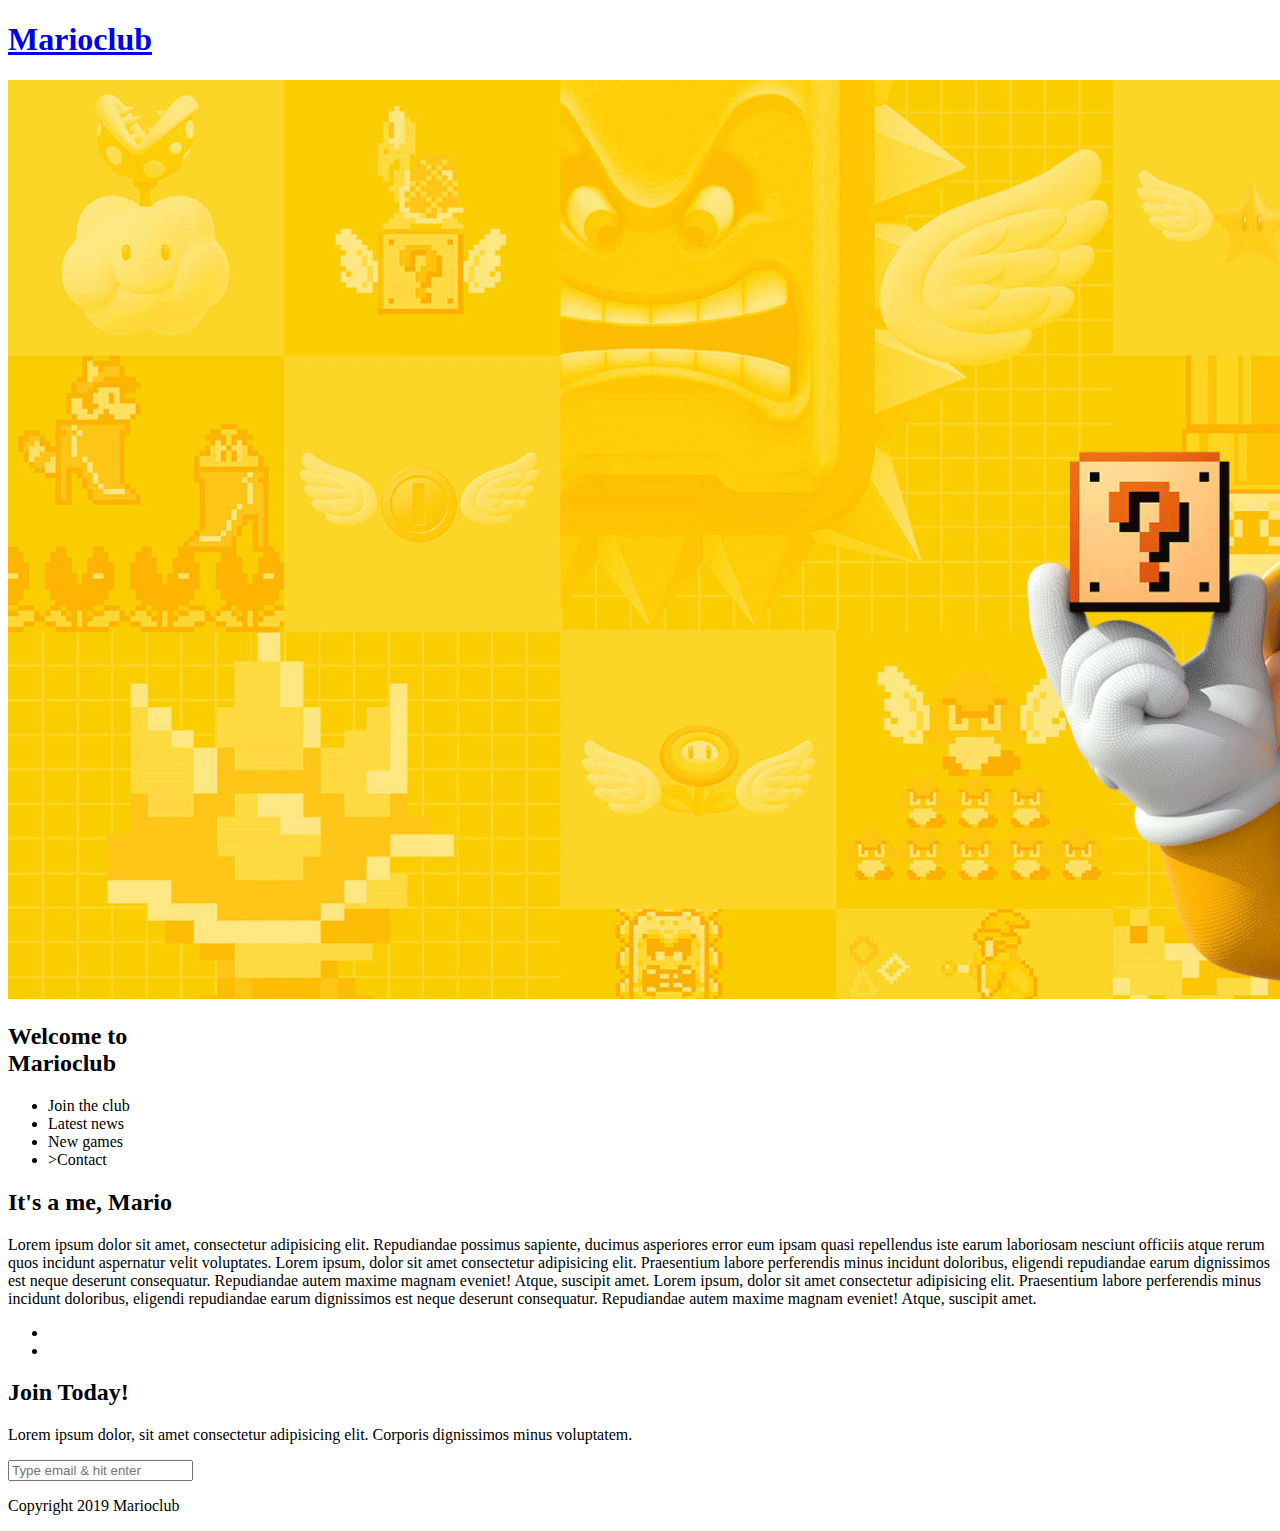
==== index.html @ fbd6867b "first commit" ====
<!DOCTYPE html>
<html lang="en">

<head>
    <meta name="viewport" content="width=device-width, initial-scale=1.0">
    <!--- Write the correct path to the favicon.ico inside the href attribute below --->
    <link rel="shortcut icon" href="img/favicon.ico" type="image/x-icon">

    <!--- Write the correct path to the favicon.ico inside the href attribute below --->
    <link rel="icon" href="img/favicon.ico" type="image/x-icon">

    <!--- Add a link to stylesheet !!!--->

    
    <title>Marioclub</title>
</head>

<body>
    <header>
        <!--- Convert h1 tag into a clickable link that opens the landingpage - index.html --->
        <h1><a href="index.html">Marioclub</a></h1>
    </header>
    <section class="banner">
        <!--- Add a image tag that displays banner.jpg and add an alt attribute with following text "marioclub welcome banner"  --->
        <div class="welcome">
            <img src="img/BANNER.jpg" alt="marioclub welcome banner">
            <h2>Welcome to <br><span>Marioclub</span></h2>
        </div>
    </section>
    <nav class="main-nav">
        <ul>
            <!--- Add a link around the <li>Join the club</li> tag that refers to index.html and inside the link tag add a class attribute named "join" --->
            <li>Join the club</li>
            <!--- Add a link tag around the <li>Lastest news</li> tag that refers to news.html --->
            <li>Latest news</li>
            <!--- Add a link tag around the <li>New games</li> tag that refers to games.html --->
            <li>New games</li>
            <!--- Add a link tag around the <li>Contact</li> tag that refers to contact.html --->
            <li>>Contact</li>
        </ul>
    </nav>
    <main>
        <article>
            <h2>It's a me, Mario</h2>
            <p>Lorem ipsum dolor sit amet, consectetur adipisicing elit. Repudiandae possimus sapiente, ducimus asperiores error eum ipsam quasi repellendus iste earum laboriosam nesciunt officiis atque rerum quos incidunt aspernatur velit voluptates. Lorem ipsum, dolor sit amet consectetur adipisicing elit. Praesentium labore perferendis minus incidunt doloribus, eligendi repudiandae earum dignissimos est neque deserunt consequatur. Repudiandae autem maxime magnam eveniet! Atque, suscipit amet. Lorem ipsum, dolor sit amet consectetur adipisicing elit. Praesentium labore perferendis minus incidunt doloribus, eligendi repudiandae earum dignissimos est neque deserunt consequatur. Repudiandae autem maxime magnam eveniet! Atque, suscipit amet.</p>
        </article>
        <ul class="images">
            <!--- Add an image tag inside <li> tag that displays image "thumb-1.jpg" and add an alt attribute with following text "mario thumbnail 1 --->
            <li></li>
            <!--- Add an image tag inside <li> tag that displays image "thumb-2.jpg" and add an alt attribute with following text "mario thumbnail 2 --->
            <li></li>
        </ul>
    </main>
    <section class="join">
        <h2>Join Today!</h2>
        <p>Lorem ipsum dolor, sit amet consectetur adipisicing elit. Corporis dignissimos minus voluptatem.</p>
        <form>
            <input type="email" name="email" placeholder="Type email & hit enter" required>
        </form>
    </section>
    <footer>
        <p class="copyright">Copyright 2019 Marioclub</p>
    </footer>
</body>

</html>
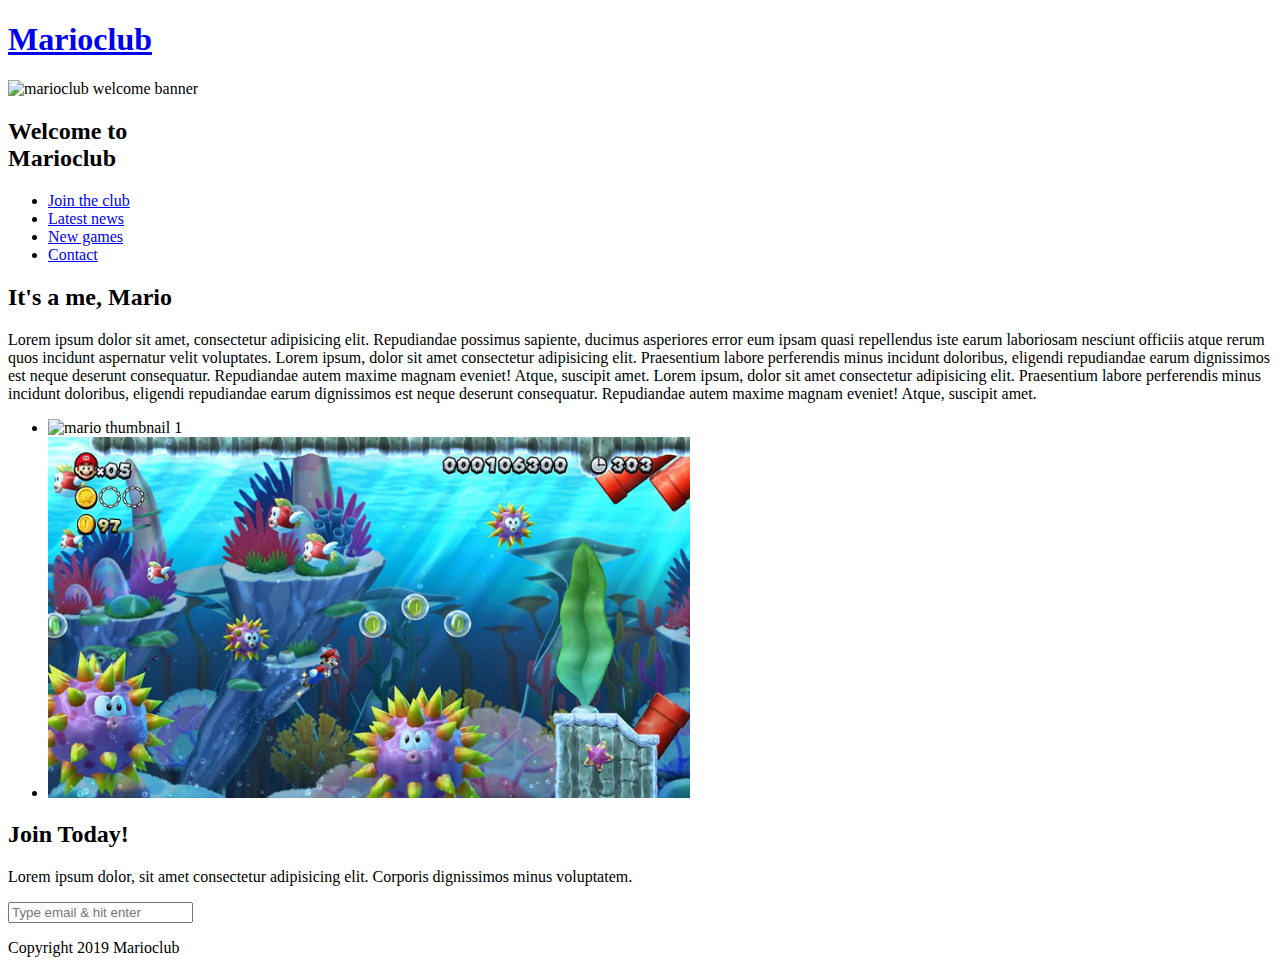
==== commit 1e06a0f4: "done" ====
--- a/index.html
+++ b/index.html
@@ -11,6 +11,7 @@
 
     <!--- Add a link to stylesheet !!!--->
 
+    <link rel="stylesheet" href="css/style.css">
     
     <title>Marioclub</title>
 </head>
@@ -23,20 +24,20 @@
     <section class="banner">
         <!--- Add a image tag that displays banner.jpg and add an alt attribute with following text "marioclub welcome banner"  --->
         <div class="welcome">
-            <img src="img/BANNER.jpg" alt="marioclub welcome banner">
-            <h2>Welcome to <br><span>Marioclub</span></h2>
+            <img src="img/banner.jpg" alt="marioclub welcome banner">
+            <h2>Welcome to <br><span>Marioclub</span></h2> 
         </div>
     </section>
     <nav class="main-nav">
         <ul>
             <!--- Add a link around the <li>Join the club</li> tag that refers to index.html and inside the link tag add a class attribute named "join" --->
-            <li>Join the club</li>
+            <li><a href="index.html" class="join">Join the club </a></li>
             <!--- Add a link tag around the <li>Lastest news</li> tag that refers to news.html --->
-            <li>Latest news</li>
+            <li><a href="news.html">Latest news</a></li>
             <!--- Add a link tag around the <li>New games</li> tag that refers to games.html --->
-            <li>New games</li>
+            <li><a href="games.html">New games</a></li>
             <!--- Add a link tag around the <li>Contact</li> tag that refers to contact.html --->
-            <li>>Contact</li>
+            <li><a href="contact.html">Contact</a></li>
         </ul>
     </nav>
     <main>
@@ -46,9 +47,9 @@
         </article>
         <ul class="images">
             <!--- Add an image tag inside <li> tag that displays image "thumb-1.jpg" and add an alt attribute with following text "mario thumbnail 1 --->
-            <li></li>
+            <li><img src="img/thumb-1.jpg" alt="mario thumbnail 1"></li>
             <!--- Add an image tag inside <li> tag that displays image "thumb-2.jpg" and add an alt attribute with following text "mario thumbnail 2 --->
-            <li></li>
+            <li><img src="img/thumb-2.jpg" alt="mario thumbnail 2"></li>
         </ul>
     </main>
     <section class="join">
